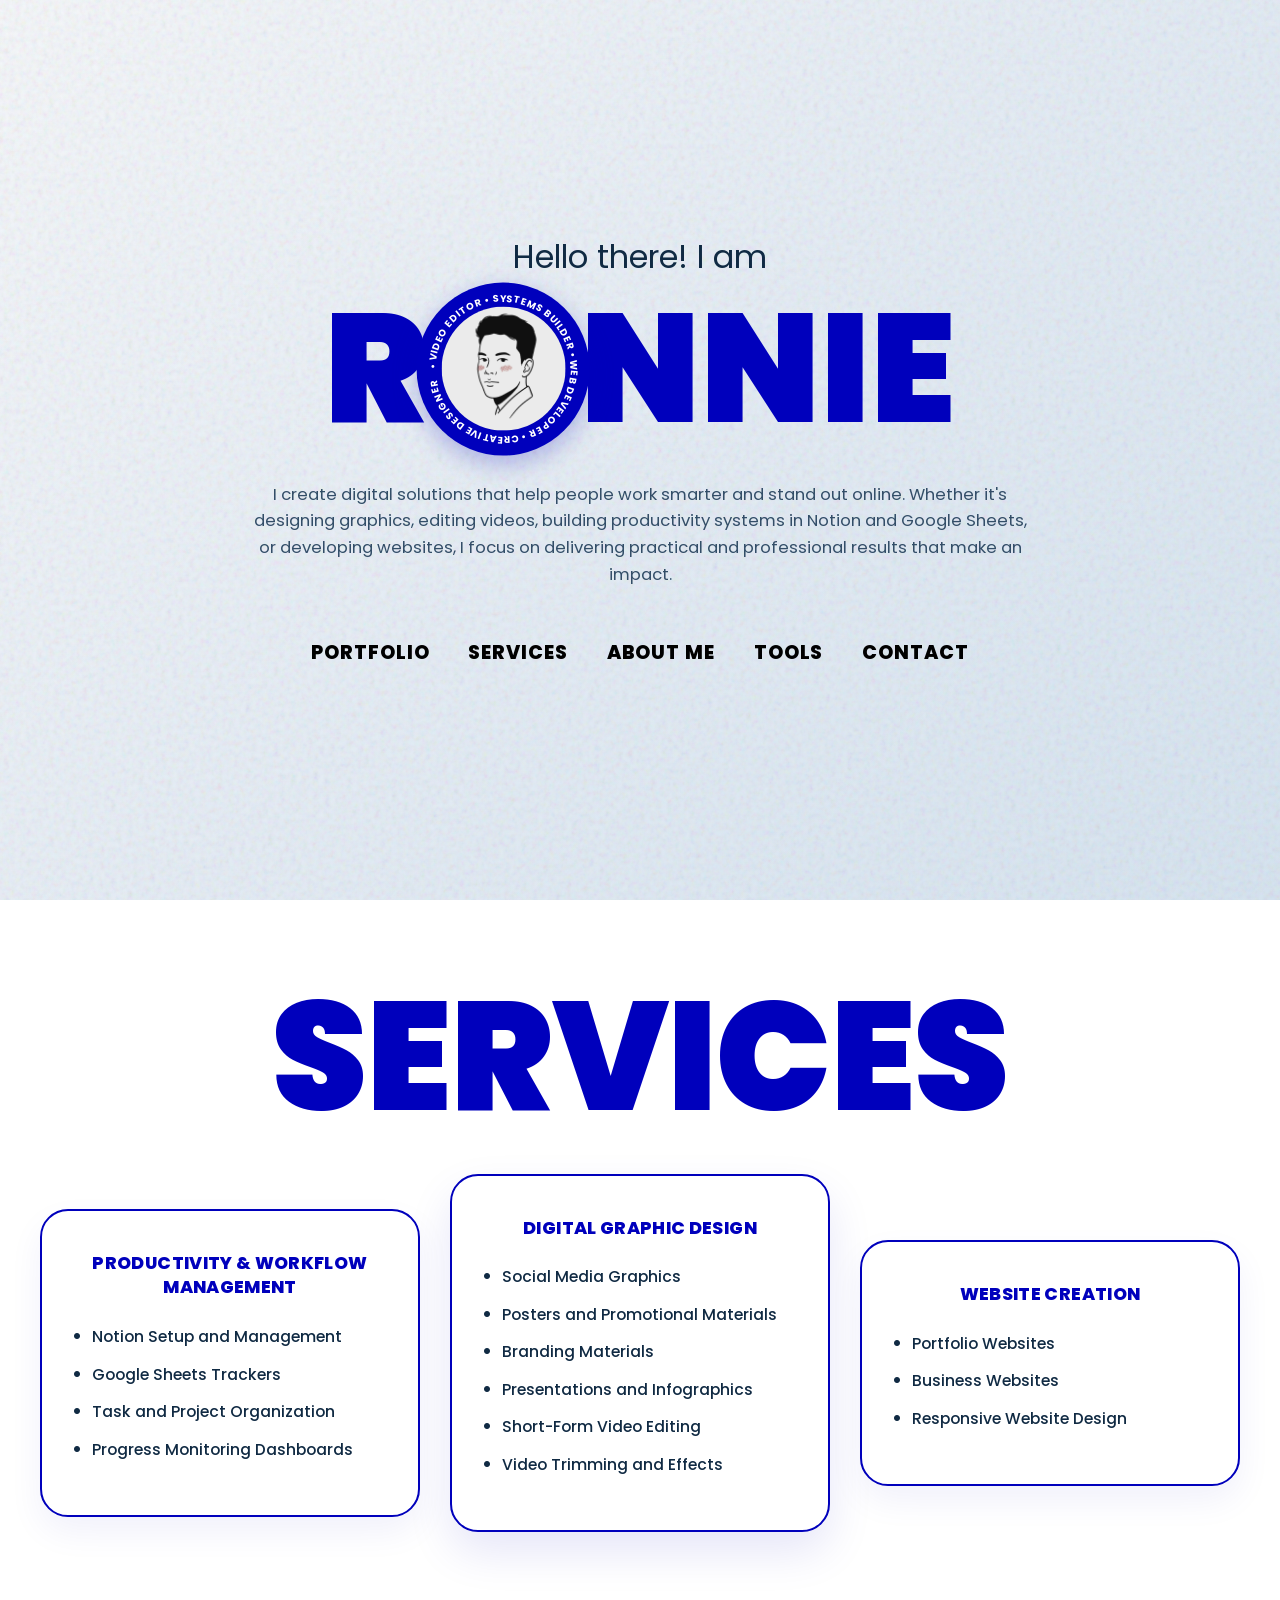
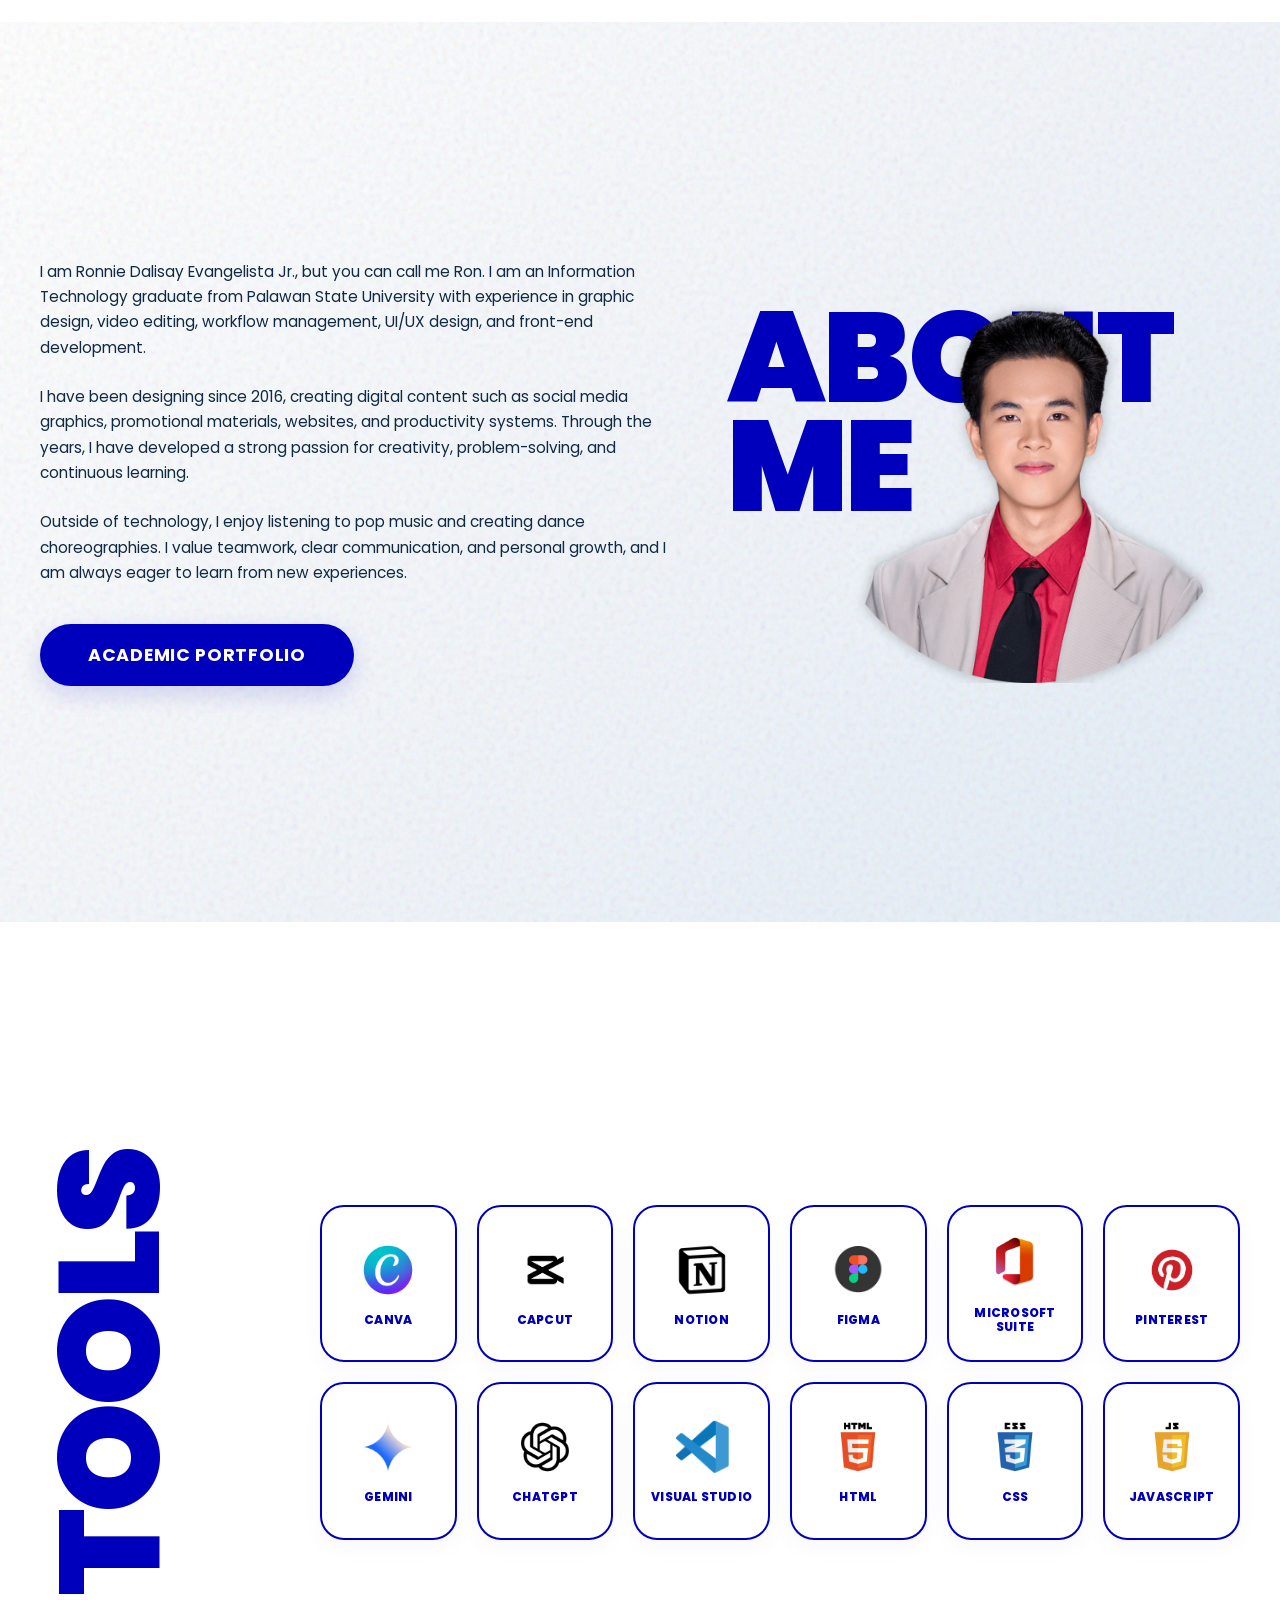
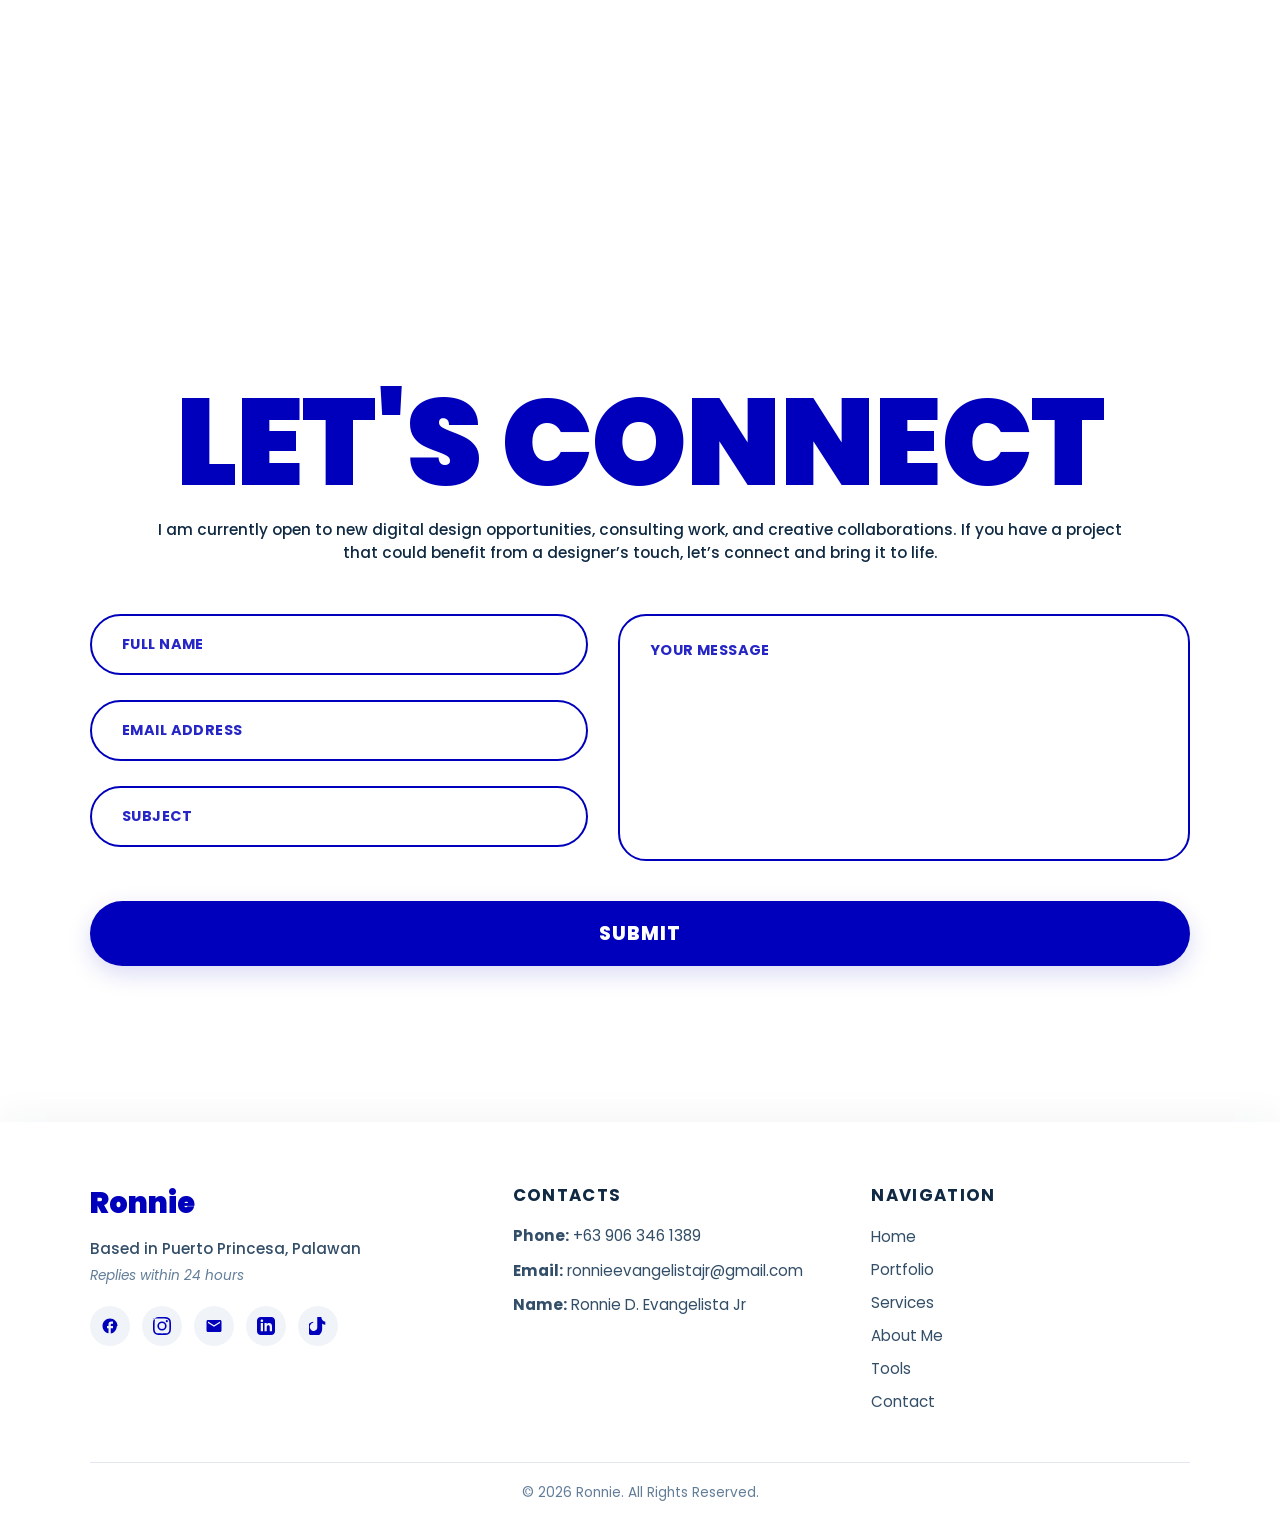
==== index.html @ 3a857ae4 "partial" ====
<!DOCTYPE html>
<html lang="en">
<head>
    <meta charset="UTF-8">
    <meta name="viewport" content="width=device-width, initial-scale=1.0">
    <title>Ronnie | Virtual Assistant & Developer Portfolio</title>
    <link rel="stylesheet" href="style.css">
    <link href="https://fonts.googleapis.com/css2?family=Poppins:wght@400;500;600;700;900&display=swap" rel="stylesheet">
</head>
<body>

    <header class="hero-container">
        <div class="texture-overlay"></div>
        <div class="hero-content">
            <p class="greeting">Hello there! I am</p>
            <div class="brand-name-wrapper">
                <h1 class="brand-text">
                    <span class="letter">R</span>
                    <span class="avatar-gap">
                        <div class="avatar-badge">
                            <div class="rotating-text-wrapper">
                                <svg viewBox="0 0 100 100" width="100%" height="100%">
                                    <path id="circlePath" d="M 50, 50 m -39, 0 a 39,39 0 1,1 78,0 a 39,39 0 1,1 -78,0" fill="transparent"/>
                                    <text fill="#ffffff" font-family="'Poppins', sans-serif" font-size="5.6" font-weight="700" letter-spacing="1.2">
                                        <textPath href="#circlePath" textLength="240">
                                            • VIDEO EDITOR • SYSTEMS BUILDER • WEB DEVELOPER • CREATIVE DESIGNER 
                                        </textPath>
                                    </text>
                                </svg>
                            </div>
                            <img src="your-photo.jpeg" alt="Ronnie" class="avatar-img">
                        </div>
                    </span>
                    <span class="letter">N</span>
                    <span class="letter">N</span>
                    <span class="letter">I</span>
                    <span class="letter">E</span>
                </h1>
            </div>

            <p class="bio-text">
                I create digital solutions that help people work smarter and stand out online. Whether it's designing graphics, editing videos, building productivity systems in Notion and Google Sheets, or developing websites, I focus on delivering practical and professional results that make an impact.
            </p>

            <nav class="nav-menu">
                <a href="#" class="nav-link">PORTFOLIO</a>
                <a href="#services" class="nav-link">SERVICES</a>
                <a href="#about" class="nav-link">ABOUT ME</a>
                <a href="#tools" class="nav-link">TOOLS</a>
                <a href="#contact" class="nav-link">CONTACT</a>
            </nav>
        </div>
    </header>

    <section id="services" class="services-section">
        <div class="services-container">
            <div class="services-header-wrapper">
                <h2 class="services-title-text">SERVICES</h2>
            </div>
            <div class="services-cards-container">
                <div class="services-card">
                    <h3 class="card-title">PRODUCTIVITY & WORKFLOW MANAGEMENT</h3>
                    <ul class="card-list">
                        <li>Notion Setup and Management</li>
                        <li>Google Sheets Trackers</li>
                        <li>Task and Project Organization</li>
                        <li>Progress Monitoring Dashboards</li>
                    </ul>
                </div>
                <div class="services-card highlight-card">
                    <h3 class="card-title">DIGITAL GRAPHIC DESIGN</h3>
                    <ul class="card-list">
                        <li>Social Media Graphics</li>
                        <li>Posters and Promotional Materials</li>
                        <li>Branding Materials</li>
                        <li>Presentations and Infographics</li>
                        <li>Short-Form Video Editing</li>
                        <li>Video Trimming and Effects</li>
                    </ul>
                </div>
                <div class="services-card">
                    <h3 class="card-title">WEBSITE CREATION</h3>
                    <ul class="card-list">
                        <li>Portfolio Websites</li>
                        <li>Business Websites</li>
                        <li>Responsive Website Design</li>
                    </ul>
                </div>
            </div>
        </div>
    </section>

    <section id="about" class="about-section">
        <div class="about-texture-overlay"></div>
        <div class="about-container">
            <div class="about-content-col">
                <p class="about-paragraph">
                    I am Ronnie Dalisay Evangelista Jr., but you can call me Ron. I am an Information Technology graduate from Palawan State University with experience in graphic design, video editing, workflow management, UI/UX design, and front-end development.
                </p>
                <p class="about-paragraph">
                    I have been designing since 2016, creating digital content such as social media graphics, promotional materials, websites, and productivity systems. Through the years, I have developed a strong passion for creativity, problem-solving, and continuous learning.
                </p>
                <p class="about-paragraph">
                    Outside of technology, I enjoy listening to pop music and creating dance choreographies. I value teamwork, clear communication, and personal growth, and I am always eager to learn from new experiences.
                </p>
                <a href="https://ron-site.netlify.app/" target="_blank" class="academic-portfolio-btn">
                    ACADEMIC PORTFOLIO
                </a>
            </div>
            <div class="about-visual-col">
                <div class="about-title-wrapper">
                    <h2 class="about-title-text">ABOUT<br>ME</h2>
                </div>
                <img src="ron.png" alt="Ronnie Dalisay" class="about-profile-img">
            </div>
        </div>
    </section>

    <section id="tools" class="tools-section">
        <div class="tools-container">
            <div class="tools-title-col">
                <h2 class="tools-title-text">TOOLS</h2>
            </div>
            <div class="tools-grid-col">
                <div class="tool-box">
                    <img src="logos/canva.png" alt="Canva" class="tool-logo">
                    <span class="tool-name">CANVA</span>
                </div>
                <div class="tool-box">
                    <img src="logos/capcut.png" alt="CapCut" class="tool-logo">
                    <span class="tool-name">CAPCUT</span>
                </div>
                <div class="tool-box">
                    <img src="logos/notion.png" alt="Notion" class="tool-logo">
                    <span class="tool-name">NOTION</span>
                </div>
                <div class="tool-box">
                    <img src="logos/figma.jpeg" alt="Figma" class="tool-logo">
                    <span class="tool-name">FIGMA</span>
                </div>
                <div class="tool-box">
                    <img src="logos/microsoft.png" alt="Microsoft Suite" class="tool-logo text-wrap">
                    <span class="tool-name">MICROSOFT SUITE</span>
                </div>
                <div class="tool-box">
                    <img src="logos/pinterest.png" alt="Pinterest" class="tool-logo">
                    <span class="tool-name">PINTEREST</span>
                </div>
                <div class="tool-box">
                    <img src="logos/gemini.png" alt="Gemini" class="tool-logo">
                    <span class="tool-name">GEMINI</span>
                </div>
                <div class="tool-box">
                    <img src="logos/chatgpt.png" alt="ChatGPT" class="tool-logo">
                    <span class="tool-name">CHATGPT</span>
                </div>
                <div class="tool-box">
                    <img src="logos/visualstudio.png" alt="Visual Studio" class="tool-logo text-wrap">
                    <span class="tool-name">VISUAL STUDIO</span>
                </div>
                <div class="tool-box">
                    <img src="logos/html.png" alt="HTML" class="tool-logo">
                    <span class="tool-name">HTML</span>
                </div>
                <div class="tool-box">
                    <img src="logos/css.png" alt="CSS" class="tool-logo">
                    <span class="tool-name">CSS</span>
                </div>
                <div class="tool-box">
                    <img src="logos/javascript.png" alt="JavaScript" class="tool-logo">
                    <span class="tool-name">JAVASCRIPT</span>
                </div>
            </div>
        </div>
    </section>

    <section id="contact" class="contact-section">
        <div class="contact-container">
            <div class="contact-header-wrapper">
                <h2 class="contact-title-text">LET'S CONNECT</h2>
            </div>
            <p class="contact-subtitle">
                I am currently open to new digital design opportunities, consulting work, and creative collaborations. If you have a project that could benefit from a designer’s touch, let’s connect and bring it to life.
            </p>

            <form id="portfolioContactForm" class="contact-form">
                <div class="form-grid-layout">
                    <div class="form-inputs-col">
                        <div class="input-field-wrapper">
                            <input type="text" id="formName" placeholder="FULL NAME" required>
                        </div>
                        <div class="input-field-wrapper">
                            <input type="email" id="formEmail" placeholder="EMAIL ADDRESS" required>
                        </div>
                        <div class="input-field-wrapper">
                            <input type="text" id="formSubject" placeholder="SUBJECT" required>
                        </div>
                    </div>
                    <div class="form-textarea-col">
                        <textarea id="formMessage" placeholder="YOUR MESSAGE" required></textarea>
                    </div>
                </div>
                <button type="submit" class="contact-submit-btn">SUBMIT</button>
            </form>
        </div>
    </section>

    <footer class="portfolio-footer">
        <div class="footer-container">
            <div class="footer-column footer-left">
                <h3>Ronnie</h3>
                <p class="footer-meta">Based in Puerto Princesa, Palawan</p>
                <p class="footer-status">Replies within 24 hours</p>
                
                <div class="social-icons">
                    <a href="https://www.facebook.com/share/1FPstF1sPQ/" target="_blank" class="social-link" aria-label="Facebook">
                        <svg viewBox="0 0 24 24"><path d="M22 12c0-5.52-4.48-10-10-10S2 6.48 2 12c0 4.84 3.44 8.87 8 9.8V15H8v-3h2V9.5C10 7.57 11.57 6 13.5 6H16v3h-2c-.55 0-1 .45-1 1v2h3v3h-3v6.95c4.56-.93 8-4.96 8-9.75z"/></svg>
                    </a>
                    <a href="https://www.instagram.com/yk.rxn?igsh=MWYzZmFsYjRnZzBhdg==" target="_blank" class="social-link" aria-label="Instagram">
                        <svg viewBox="0 0 24 24"><path d="M12 2.163c3.204 0 3.584.012 4.85.07 3.252.148 4.771 1.691 4.919 4.919.058 1.265.069 1.645.069 4.849 0 3.205-.012 3.584-.069 4.849-.149 3.225-1.664 4.771-4.919 4.919-1.266.058-1.644.07-4.85.07-3.204 0-3.584-.012-4.849-.07-3.26-.149-4.771-1.699-4.919-4.92-.058-1.265-.07-1.644-.07-4.849 0-3.204.013-3.583.07-4.849.149-3.227 1.664-4.771-4.919-4.919 1.266-.057 1.645-.069 4.849-.069zM12 0C8.741 0 8.333.014 7.053.072 2.695.272.273 2.69.073 7.051.014 8.333 0 8.741 0 12c0 3.259.014 3.668.072 4.948.2 4.358 2.618 6.78 6.98 6.98 1.281.058 1.689.072 4.948.072 3.259 0 3.668-.014 4.948-.072 4.354-.2 6.782-2.618 6.979-6.98.059-1.28.073-1.689.073-4.948 0-3.259-.014-3.667-.072-4.947-.196-4.354-2.617-6.78-6.979-6.98C15.668.014 15.259 0 12 0zm0 5.838a6.162 6.162 0 100 12.324 6.162 6.162 0 000-12.324zM12 16a4 4 0 110-8 4 4 0 010 8zm6.406-11.845a1.44 1.44 0 100 2.881 1.44 1.44 0 000-2.881z"/></svg>
                    </a>
                    <a href="mailto:ronnieevangelistajr@gmail.com" class="social-link" aria-label="Email">
                        <svg viewBox="0 0 24 24"><path d="M20 4H4c-1.1 0-1.99.9-1.99 2L2 18c0 1.1.9 2 2 2h16c1.1 0 2-.9 2-2V6c0-1.1-.9-2-2-2zm0 4l-8 5-8-5V6l8 5 8-5v2z"/></svg>
                    </a>
                    <a href="https://www.linkedin.com/in/ronnieevangelista?utm_source=share&utm_campaign=share_via&utm_content=profile&utm_medium=android_app" target="_blank" class="social-link" aria-label="LinkedIn">
                        <svg viewBox="0 0 24 24"><path d="M19 0h-14c-2.761 0-5 2.239-5 5v14c0 2.761 2.239 5 5 5h14c2.762 0 5-2.239 5-5v-14c0-2.761-2.238-5-5-5zm-11 19h-3v-11h3v11zm-1.5-12.268c-.966 0-1.75-.79-1.75-1.764s.784-1.764 1.75-1.764 1.75.79 1.75 1.764-.783 1.764-1.75 1.764zm13.5 12.268h-3v-5.604c0-3.368-4-3.113-4 0v5.604h-3v-11h3v1.765c1.396-2.586 7-2.777 7 2.476v6.759z"/></svg>
                    </a>
                    <a href="http://tiktok.com/@cm.ronnie" target="_blank" class="social-link" aria-label="TikTok">
                        <svg viewBox="0 0 24 24"><path d="M12.525.02c1.31-.02 2.61-.01 3.91-.02.08 1.53.63 3.02 1.59 4.23.95 1.15 2.27 1.95 3.72 2.26v3.89c-1.39-.08-2.74-.51-3.92-1.27-.1-.06-.18-.14-.3-.23v6.78c.01 1.75-.38 3.49-1.15 5.04-.77 1.54-1.92 2.85-3.35 3.77-1.44.92-3.1 1.45-4.8 1.53-1.7.08-3.41-.23-4.97-.91-1.56-.68-2.93-1.75-3.97-3.11-1.04-1.36-1.68-2.97-1.87-4.67-.2-1.7.07-3.43.78-5a9.8 9.8 0 0 1 2.76-3.86c1.35-1.11 2.97-1.85 4.69-2.14V7.52c-1 .2-1.94.67-2.71 1.37-.77.7-1.33 1.6-1.62 2.61-.29 1.01-.29 2.08-.01 3.09.28 1 .84 1.91 1.61 2.6.77.69 1.72 1.14 2.75 1.32.1.02.21.02.31.02 1.05.09 2.1-.2 2.98-.82.89-.62 1.55-1.51 1.88-2.53.11-.34.16-.7.16-1.06V0z"/></svg>
                    </a>
                </div>
            </div>

            <div class="footer-column footer-middle">
                <h4>CONTACTS</h4>
                <p class="contact-detail"><strong>Phone:</strong> +63 906 346 1389</p>
                <p class="contact-detail"><strong>Email:</strong> ronnieevangelistajr@gmail.com</p>
                <p class="contact-detail"><strong>Name:</strong> Ronnie D. Evangelista Jr</p>
            </div>

            <div class="footer-column footer-right">
                <h4>NAVIGATION</h4>
                <ul class="footer-nav-list">
                    <li><a href="#">Home</a></li>
                    <li><a href="#portfolio">Portfolio</a></li>
                    <li><a href="#services">Services</a></li>
                    <li><a href="#about">About Me</a></li>
                    <li><a href="#tools">Tools</a></li>
                    <li><a href="#contact">Contact</a></li>
                </ul>
            </div>
        </div>
        <div class="footer-bottom">
            <p>&copy; 2026 Ronnie. All Rights Reserved.</p>
        </div>
    </footer>

    <button id="scrollToTopBtn" class="scroll-to-top-btn" aria-label="Scroll to top">
        <svg viewBox="0 0 24 24">
            <path d="M7.41 15.41L12 10.83l4.59 4.58L18 14l-6-6-6 6z"/>
        </svg>
    </button>

    <script src="script.js"></script>
</body>
</html>
---- style.css ----
/* --- SCROLL TO TOP BUTTON STYLES --- */
.scroll-to-top-btn {
    position: fixed;
    bottom: 30px;
    right: 30px;
    width: 50px;
    height: 50px;
    background-color: #0000bc;
    border: none;
    border-radius: 50%;
    cursor: pointer;
    display: flex;
    justify-content: center;
    align-items: center;
    box-shadow: 0 4px 15px rgba(0, 0, 188, 0.3);
    z-index: 999; /* Stays reliably overlayed over all container sections */
    opacity: 0;
    visibility: hidden;
    transition: opacity 0.3s ease, visibility 0.3s ease, transform 0.2s ease, background-color 0.2s ease;
}

/* Class toggled active by JavaScript on scroll */
.scroll-to-top-btn.visible {
    opacity: 1;
    visibility: visible;
}

.scroll-to-top-btn svg {
    width: 28px;
    height: 28px;
    fill: #ffffff;
    transition: transform 0.2s ease;
}

.scroll-to-top-btn:hover {
    background-color: #00008b;
    transform: translateY(-4px);
}

.scroll-to-top-btn:hover svg {
    transform: translateY(-2px); /* Fun directional hover animation feedback */
}

/* Extra breakpoint protection for small mobile devices */
@media (max-width: 480px) {
    .scroll-to-top-btn {
        bottom: 20px;
        right: 20px;
        width: 44px;
        height: 44px;
    }
}


/* --- Global Resets --- */
* {
    margin: 0;
    padding: 0;
    box-sizing: border-box;
}

html {
    scroll-behavior: smooth;
}

body {
    font-family: 'Poppins', sans-serif;
    background-color: #ffffff;
    min-height: 100vh;
    display: flex;
    flex-direction: column;
    color: #102a43;
    overflow-x: hidden;
}

/* --- Hero Layout Section --- */
.hero-container {
    position: relative;
    width: 100%;
    min-height: 100vh;
    display: flex;
    justify-content: center;
    align-items: center;
    padding: 40px 24px;
    background: linear-gradient(135deg, #f5f7fa 0%, #e4ecf5 50%, #d5e3f0 100%);
}

.texture-overlay {
    position: absolute;
    top: 0;
    left: 0;
    width: 100%;
    height: 100%;
    z-index: 1;
    opacity: 0.18;
    pointer-events: none;
    background-image: url("data:image/svg+xml,%3Csvg viewBox='0 0 200 200' xmlns='http://www.w3.org/2000/svg'%3E%3Cfilter id='noiseFilter'%3E%3CfeTurbulence type='fractalNoise' baseFrequency='0.8' numOctaves='3' stitchTiles='stitch'/%3E%3C/filter%3E%3Crect width='100%25' height='100%25' filter='url(%23noiseFilter)'/%3E%3C/svg%3E");
}

.hero-content {
    position: relative;
    z-index: 2;
    max-width: 1200px;
    width: 100%;
    display: flex;
    flex-direction: column;
    align-items: center;
    text-align: center;
}

.greeting {
    font-size: clamp(1.4rem, 2.5vw, 2.2rem);
    font-weight: 400;
    margin-bottom: 5px;
    color: #102a43;
}

/* --- Brand Text Layout --- */
.brand-name-wrapper {
    width: 100%;
    margin: 10px 0;
}

.brand-text {
    display: flex;
    flex-wrap: wrap; 
    align-items: center;
    justify-content: center;
    font-size: clamp(3.5rem, 12vw, 11rem); 
    font-weight: 900;
    color: #0000bc;
    line-height: 0.95;
    text-transform: uppercase;
}

.avatar-gap {
    position: relative;
    display: inline-block;
    width: clamp(3.8rem, 11vw, 10rem);
    height: clamp(3.8rem, 11vw, 10rem);
    margin: 0 0.5vw;
}

.avatar-badge {
    position: absolute;
    top: 50%;
    left: 50%;
    transform: translate(-50%, -50%);
    width: clamp(4.5rem, 13.5vw, 12rem);
    height: clamp(4.5rem, 13.5vw, 12rem);
    border-radius: 50%;
    background-color: #0000bc;
    display: flex;
    justify-content: center;
    align-items: center;
    box-shadow: 0 8px 24px rgba(0, 0, 188, 0.25);
}

.avatar-img {
    width: 72%;
    height: 72%;
    border-radius: 50%;
    object-fit: cover;
    z-index: 1;
    background: #fff;
}

.rotating-text-wrapper {
    position: absolute;
    top: 0;
    left: 0;
    width: 100%;
    height: 100%;
    animation: rotateText 30s linear infinite;
    z-index: 5;
    pointer-events: none; 
}

@keyframes rotateText {
    0% { transform: rotate(0deg); }
    100% { transform: rotate(360deg); }
}

.bio-text {
    max-width: 800px;
    font-size: clamp(1rem, 1.3vw, 1.2rem);
    line-height: 1.6;
    color: #334e68;
    margin: 30px 0 50px 0;
    padding: 0 10px;
}

.nav-menu {
    display: flex;
    justify-content: center;
    gap: clamp(15px, 3vw, 40px);
    flex-wrap: wrap;
}

.nav-link {
    font-size: clamp(0.95rem, 1.5vw, 1.3rem);
    font-weight: 800;
    color: #000000;
    text-decoration: none;
    letter-spacing: 0.05em;
    transition: color 0.2s ease, transform 0.2s ease;
}

.nav-link:hover {
    color: #0000bc;
    transform: translateY(-2px);
}

/* --- SERVICES SECTION --- */
.services-section {
    width: 100%;
    background-color: #ffffff;
    display: flex;
    justify-content: center;
    align-items: center;
    padding: 80px 40px;
}

.services-container {
    max-width: 1200px;
    width: 100%;
    display: flex;
    flex-direction: column;
    align-items: center;
}

.services-header-wrapper {
    width: 100%;
    text-align: center;
    margin-bottom: 50px;
}

.services-title-text {
    font-size: clamp(3.5rem, 12vw, 11rem); 
    font-weight: 900;
    color: #0000bc;
    letter-spacing: -0.01em;
    line-height: 1;
    text-transform: uppercase;
}

.services-cards-container {
    width: 100%;
    display: grid;
    grid-template-columns: 1fr 1fr 1fr;
    gap: 30px;
    align-items: center;
}

.services-card {
    background: #ffffff;
    border: 2.5px solid #0000bc;
    border-radius: 28px;
    padding: 40px 30px;
    box-shadow: 0 15px 35px rgba(0, 0, 188, 0.06);
    transition: transform 0.3s ease, box-shadow 0.3s ease;
    height: fit-content;
}

.highlight-card {
    transform: translateY(-10px);
    box-shadow: 0 20px 45px rgba(0, 0, 188, 0.1);
}

.services-card:hover {
    transform: translateY(-15px);
    box-shadow: 0 25px 50px rgba(0, 0, 188, 0.15);
}

.card-title {
    font-size: 1.1rem;
    font-weight: 800;
    color: #0000bc;
    text-align: center;
    margin-bottom: 25px;
    line-height: 1.4;
    letter-spacing: 0.02em;
}

.card-list {
    list-style-type: none;
    padding-left: 0;
}

.card-list li {
    font-size: 0.98rem;
    font-weight: 500;
    color: #102a43;
    margin-bottom: 14px;
    position: relative;
    padding-left: 20px;
    line-height: 1.5;
}

.card-list li::before {
    content: "•";
    color: #102a43;
    font-weight: bold;
    font-size: 1.2rem;
    position: absolute;
    left: 0;
    top: -2px;
}

/* --- ABOUT ME SECTION --- */
.about-section {
    position: relative; 
    width: 100%;
    min-height: 100vh;
    background: linear-gradient(135deg, #ffffff 0%, #f0f4fa 60%, #e1ecf7 100%);
    display: flex;
    justify-content: center;
    align-items: center;
    padding: 100px 40px;
}

.about-texture-overlay {
    position: absolute;
    top: 0;
    left: 0;
    width: 100%;
    height: 100%;
    z-index: 1;
    opacity: 0.15;
    pointer-events: none;
    background-image: url("data:image/svg+xml,%3Csvg viewBox='0 0 200 200' xmlns='http://www.w3.org/2000/svg'%3E%3Cfilter id='noiseFilter'%3E%3CfeTurbulence type='fractalNoise' baseFrequency='0.75' numOctaves='3' stitchTiles='stitch'/%3E%3C/filter%3E%3Crect width='100%25' height='100%25' filter='url(%23noiseFilter)'/%3E%3C/svg%3E");
}

.about-container {
    position: relative;
    z-index: 2; 
    max-width: 1200px;
    width: 100%;
    display: grid;
    grid-template-columns: 1.1fr 0.9fr; 
    gap: 60px;
    align-items: center;
}

.about-content-col {
    display: flex;
    flex-direction: column;
    text-align: left;
}

.about-paragraph {
    font-size: clamp(0.95rem, 1.2vw, 1.05rem);
    font-weight: 400;
    line-height: 1.65;
    color: #102a43;
    margin-bottom: 24px;
}

.academic-portfolio-btn {
    display: inline-block;
    width: fit-content;
    background-color: #0000bc;
    color: #ffffff;
    text-decoration: none;
    font-size: 1.1rem;
    font-weight: 700;
    letter-spacing: 0.04em;
    padding: 18px 48px;
    border-radius: 50px;
    margin-top: 15px;
    transition: background-color 0.2s ease, transform 0.2s ease, box-shadow 0.2s ease;
    box-shadow: 0 8px 25px rgba(0, 0, 188, 0.15);
}

.academic-portfolio-btn:hover {
    background-color: #00008b;
    transform: translateY(-2px);
    box-shadow: 0 12px 30px rgba(0, 0, 188, 0.25);
}

.about-visual-col {
    position: relative;
    display: flex;
    justify-content: flex-end;
    align-items: center;
    width: 100%;
}

.about-title-wrapper {
    position: absolute;
    left: 0;
    top: 10%;
    z-index: 1;
    pointer-events: none;
}

.about-title-text {
    font-size: clamp(4rem, 10vw, 8.5rem);
    font-weight: 900;
    color: #0000bc;
    line-height: 0.85;
    text-transform: uppercase;
    letter-spacing: -0.02em;
    text-align: left;
}

.about-profile-img {
    width: 82%;
    height: auto;
    object-fit: cover;
    z-index: 2;
    position: relative;
}

/* --- TOOLS SECTION --- */
.tools-section {
    width: 100%;
    min-height: 100vh;
    background-color: #ffffff;
    display: flex;
    justify-content: center;
    align-items: center;
    padding: 100px 40px;
}

.tools-container {
    max-width: 1200px;
    width: 100%;
    display: grid;
    grid-template-columns: 0.4fr 1.6fr;
    gap: 50px;
    align-items: center;
}

.tools-title-col {
    display: flex;
    justify-content: flex-start;
}

.tools-title-text {
    font-size: clamp(4.5rem, 11vw, 9.5rem); 
    font-weight: 900;
    color: #0000bc;
    line-height: 1;
    text-transform: uppercase;
    letter-spacing: -0.03em;
    writing-mode: vertical-lr; 
    transform: rotate(180deg); 
}

.tools-grid-col {
    display: grid;
    grid-template-columns: repeat(6, 1fr); 
    gap: 20px;
}

.tool-box {
    background: #ffffff;
    border: 2.5px solid #0000bc;
    border-radius: 24px;
    aspect-ratio: 1 / 1.15; 
    display: flex;
    flex-direction: column;
    justify-content: center;
    align-items: center;
    padding: 15px 10px;
    transition: transform 0.25s ease, box-shadow 0.25s ease;
    box-shadow: 0 8px 24px rgba(0, 0, 188, 0.03);
}

.tool-box:hover {
    transform: translateY(-6px);
    box-shadow: 0 15px 35px rgba(0, 0, 188, 0.1);
}

.tool-logo {
    width: 48%;
    height: 48%;
    object-fit: contain;
    margin-bottom: 14px;
    transition: transform 0.2s ease;
}

.tool-box:hover .tool-logo {
    transform: scale(1.08);
}

.tool-name {
    font-size: 0.75rem;
    font-weight: 800;
    color: #0000bc;
    text-align: center;
    letter-spacing: 0.02em;
    line-height: 1.2;
    text-transform: uppercase;
}

/* --- CONTACT SECTION --- */
.contact-section {
    width: 100%;
    min-height: 100vh;
    background-color: #ffffff;
    display: flex;
    justify-content: center;
    align-items: center;
    padding: 100px 40px;
}

.contact-container {
    max-width: 1200px;
    width: 100%;
    display: flex;
    flex-direction: column;
    align-items: center;
}

.contact-header-wrapper {
    width: 100%;
    text-align: center;
    margin-bottom: 12px;
}

.contact-title-text {
    font-size: clamp(3.5rem, 9.5vw, 9rem); 
    font-weight: 900;
    color: #0000bc;
    letter-spacing: -0.01em;
    line-height: 1.05;
    text-transform: uppercase;
}

.contact-subtitle {
    max-width: 980px;
    font-size: clamp(0.95rem, 1.2vw, 1.1rem);
    font-weight: 500;
    line-height: 1.5;
    color: #102a43;
    text-align: center;
    margin-bottom: 50px;
}

.contact-form {
    width: 100%;
    max-width: 1100px;
}

.form-grid-layout {
    display: grid;
    grid-template-columns: 1fr 1.15fr;
    gap: 30px;
    width: 100%;
    margin-bottom: 40px;
}

.form-inputs-col {
    display: flex;
    flex-direction: column;
    gap: 25px;
}

.input-field-wrapper input {
    width: 100%;
    background: transparent;
    border: 2.5px solid #0000bc;
    border-radius: 40px; 
    padding: 18px 30px;
    font-family: 'Poppins', sans-serif;
    font-size: 0.9rem;
    font-weight: 700;
    color: #102a43;
    letter-spacing: 0.03em;
    outline: none;
    transition: box-shadow 0.25s ease;
}

.form-textarea-col textarea {
    width: 100%;
    height: 100%;
    min-height: 240px;
    background: transparent;
    border: 2.5px solid #0000bc;
    border-radius: 28px; 
    padding: 24px 30px;
    font-family: 'Poppins', sans-serif;
    font-size: 0.9rem;
    font-weight: 700;
    color: #102a43;
    letter-spacing: 0.03em;
    outline: none;
    resize: none;
    transition: box-shadow 0.25s ease;
}

.input-field-wrapper input:focus,
.form-textarea-col textarea:focus {
    box-shadow: 0 0 15px rgba(0, 0, 188, 0.12);
}

.input-field-wrapper input::placeholder,
.form-textarea-col textarea::placeholder {
    color: #0000bc;
    opacity: 0.85;
    font-weight: 700;
}

.contact-submit-btn {
    display: block;
    width: 100%;
    background-color: #0000bc;
    color: #ffffff;
    border: none;
    outline: none;
    font-family: 'Poppins', sans-serif;
    font-size: 1.2rem;
    font-weight: 800;
    letter-spacing: 0.05em;
    padding: 18px;
    border-radius: 50px; 
    cursor: pointer;
    transition: background-color 0.2s ease, transform 0.2s ease, box-shadow 0.2s ease;
    box-shadow: 0 8px 25px rgba(0, 0, 188, 0.15);
}

.contact-submit-btn:hover {
    background-color: #00008b;
    transform: translateY(-2px);
    box-shadow: 0 12px 30px rgba(0, 0, 188, 0.25);
}

/* --- Footer Elements --- */
.portfolio-footer {
    background-color: #ffffff;
    width: 100%;
    padding: 60px 24px 20px 24px;
    box-shadow: 0 -10px 30px rgba(16, 42, 67, 0.04);
    position: relative;
    z-index: 3; 
}

.footer-container {
    max-width: 1100px;
    margin: 0 auto;
    display: grid;
    grid-template-columns: 1.2fr 1fr 1fr; 
    gap: 40px;
}

.footer-column h3 {
    font-size: 1.8rem;
    font-weight: 900;
    color: #0000bc;
    margin-bottom: 12px;
}

.footer-column h4 {
    font-size: 1.05rem;
    font-weight: 700;
    letter-spacing: 0.08em;
    color: #102a43;
    margin-bottom: 16px;
}

.footer-meta {
    font-size: 0.95rem;
    font-weight: 500;
    color: #334e68;
    margin-bottom: 6px;
}

.footer-status {
    font-size: 0.85rem;
    color: #627d98;
    margin-bottom: 20px;
    font-style: italic;
}

.social-icons {
    display: flex;
    gap: 12px;
    flex-wrap: wrap;
}

.social-link {
    width: 40px;
    height: 40px;
    background-color: #f0f4f8;
    border-radius: 50%;
    display: flex;
    justify-content: center;
    align-items: center;
    transition: all 0.2s ease-in-out;
}

.social-link svg {
    width: 18px;
    height: 18px;
    fill: #0000bc;
    transition: fill 0.2s ease;
}

.social-link:hover {
    background-color: #0000bc;
    transform: translateY(-3px);
}

.social-link:hover svg {
    fill: #ffffff;
}

.contact-detail {
    font-size: 0.95rem;
    color: #334e68;
    line-height: 1.6;
    margin-bottom: 10px;
}

.footer-nav-list {
    list-style: none;
}

.footer-nav-list li {
    margin-bottom: 8px;
}

.footer-nav-list a {
    text-decoration: none;
    color: #334e68;
    font-size: 0.95rem;
    transition: color 0.2s ease;
}

.footer-nav-list a:hover {
    color: #0000bc;
}

.footer-bottom {
    max-width: 1100px;
    margin: 40px auto 0 auto;
    padding-top: 20px;
    border-top: 1px solid #e2e8f0;
    text-align: center;
    font-size: 0.85rem;
    color: #627d98;
}

/* --- Advanced Mobile Responsive Breakpoints --- */
@media (max-width: 1200px) {
    .tools-grid-col {
        grid-template-columns: repeat(4, 1fr); 
    }
}

@media (max-width: 992px) {
    .services-cards-container {
        grid-template-columns: 1fr; 
        gap: 30px;
        padding: 0 10px;
    }
    
    .highlight-card {
        transform: translateY(0); 
    }

    .services-card:hover {
        transform: translateY(-5px);
    }
    
    .services-section {
        padding: 60px 20px;
    }

    .services-header-wrapper {
        margin-bottom: 30px;
    }

    .about-container {
        grid-template-columns: 1fr;
        gap: 40px;
    }

    .about-content-col {
        order: 2; 
        text-align: center;
        align-items: center;
    }

    .about-visual-col {
        order: 1; 
        justify-content: center;
        margin-bottom: 20px;
    }

    .about-profile-img {
        width: 65%;
    }

    .about-title-wrapper {
        left: 10%;
        top: 0;
    }

    .tools-container {
        grid-template-columns: 1fr;
        gap: 30px;
    }

    .tools-title-col {
        justify-content: center;
    }

    .tools-title-text {
        writing-mode: horizontal-tb; 
        transform: rotate(0deg);
        text-align: center;
    }

    .tools-grid-col {
        grid-template-columns: repeat(3, 1fr); 
    }

    .form-grid-layout {
        grid-template-columns: 1fr;
        gap: 25px;
    }

    .form-textarea-col textarea {
        min-height: 200px;
    }

    .contact-section {
        padding: 60px 24px;
    }
}

@media (max-width: 868px) {
    .footer-container {
        grid-template-columns: 1fr;
        gap: 30px;
        text-align: center;
    }

    .social-icons {
        justify-content: center;
    }

    .hero-container {
        padding: 60px 16px;
    }
}

@media (max-width: 580px) {
    .tools-grid-col {
        grid-template-columns: repeat(2, 1fr); 
        gap: 15px;
    }
    
    .tool-box {
        padding: 20px 10px;
    }
}

@media (max-width: 480px) {
    .nav-menu {
        flex-direction: column;
        gap: 12px;
        width: 100%;
    }
    
    .nav-link {
        padding: 6px 0;
        border-bottom: 1px solid rgba(0, 0, 0, 0.04);
        width: 100%;
    }

    .services-card {
        padding: 30px 20px;
    }

    .about-profile-img {
        width: 85%;
    }

    .academic-portfolio-btn {
        width: 100%;
        text-align: center;
        padding: 16px 24px;
    }
}
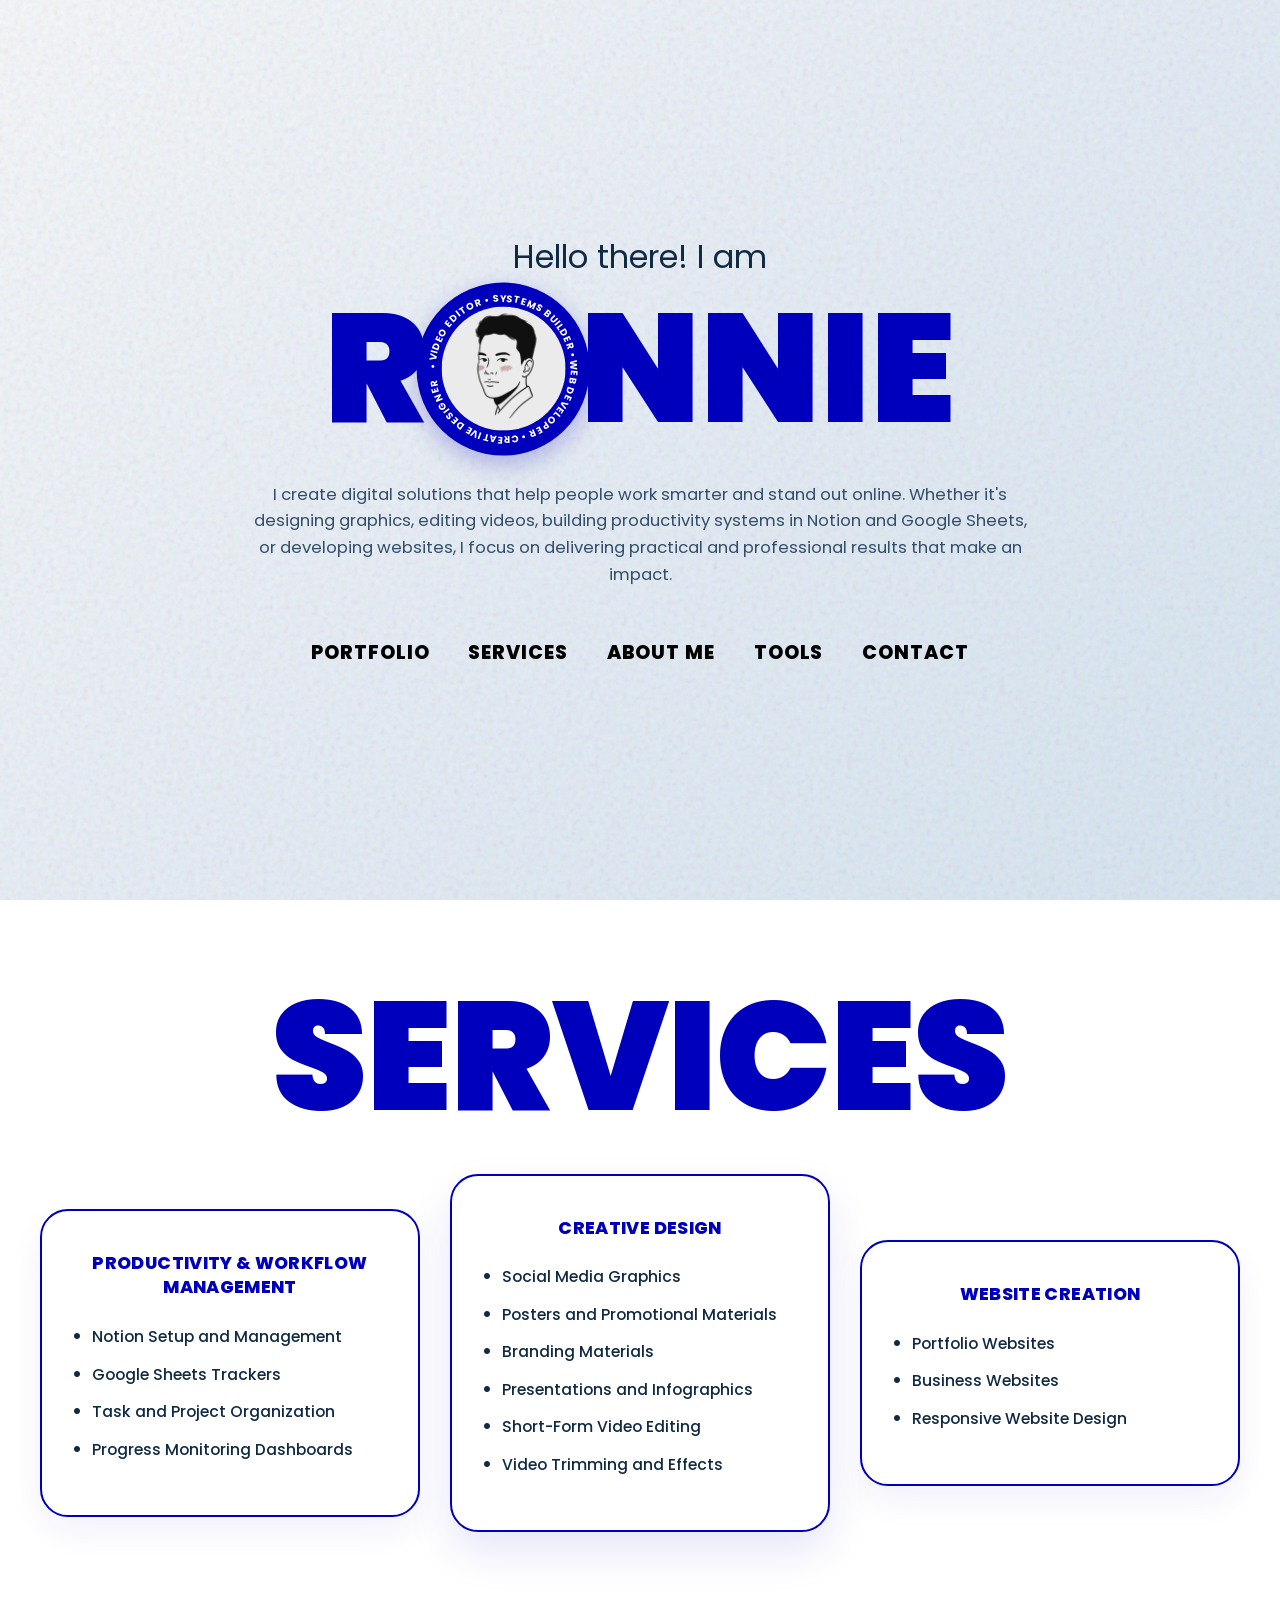
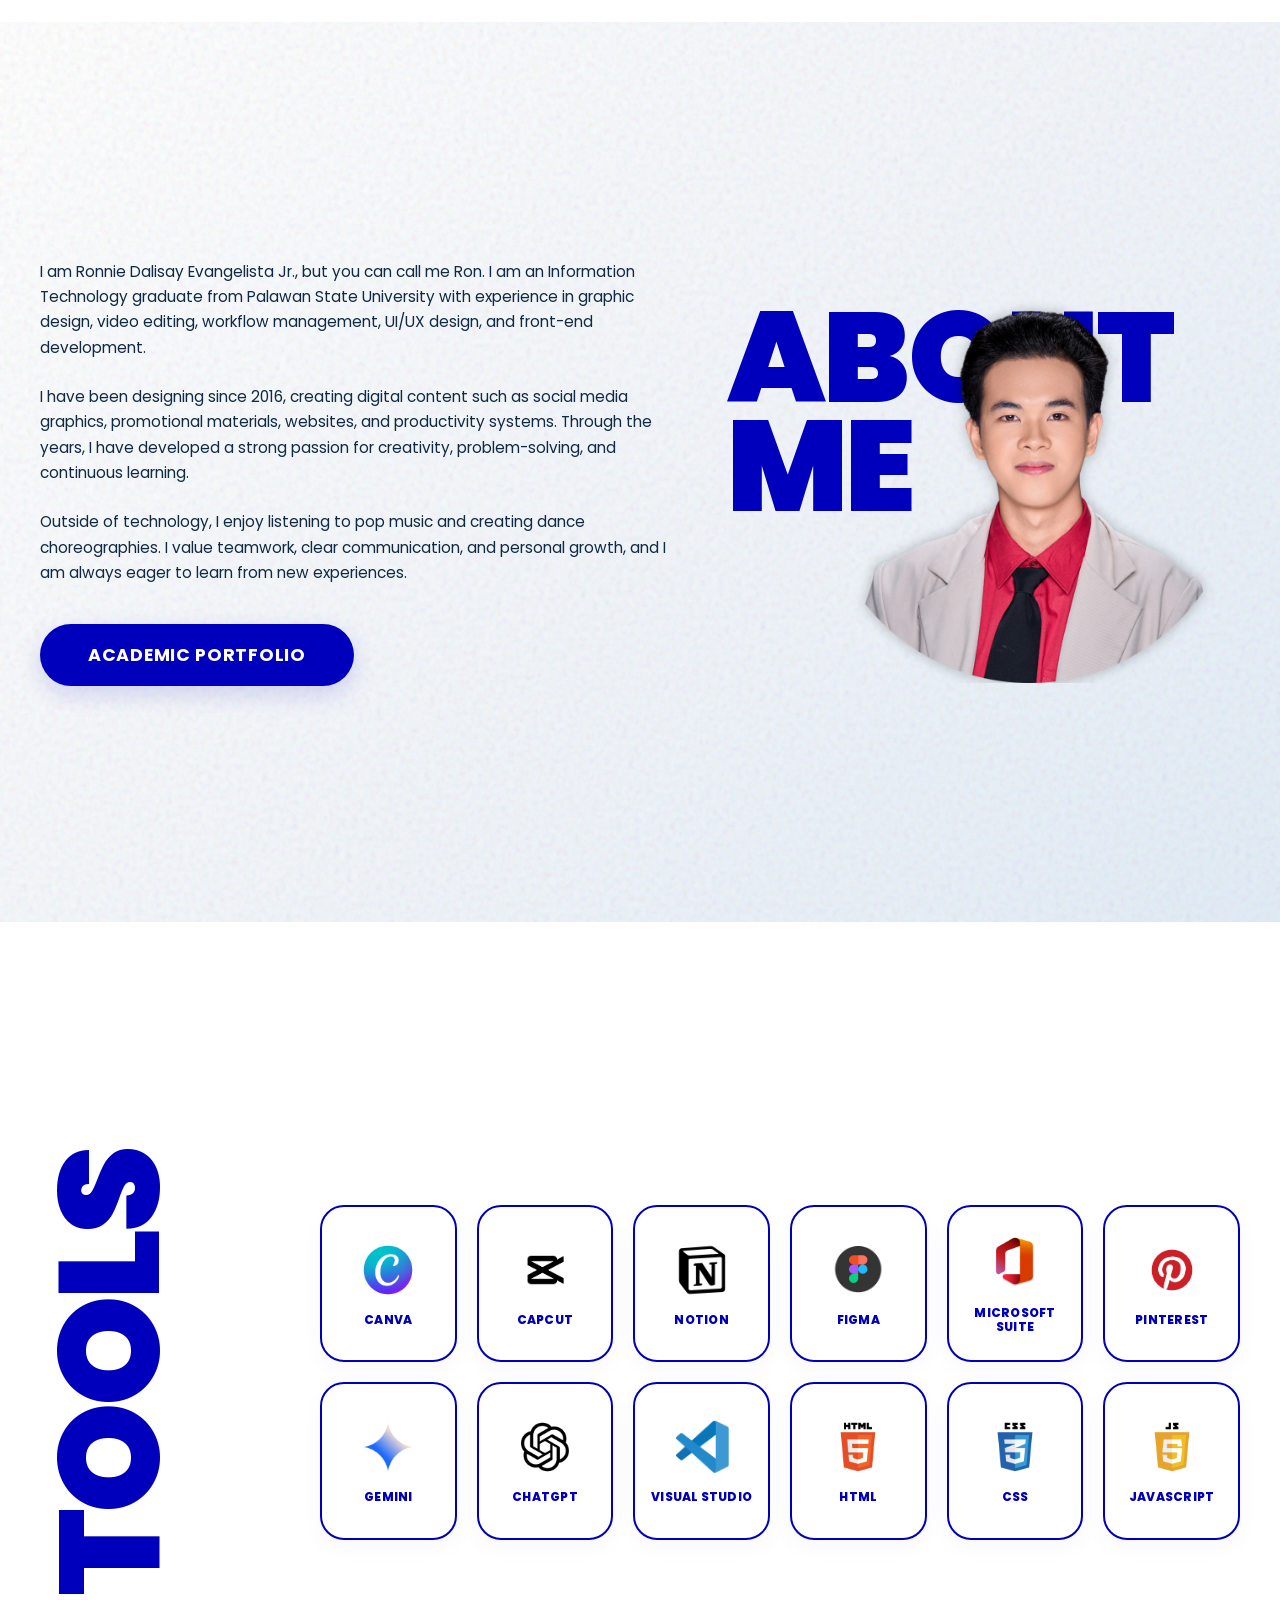
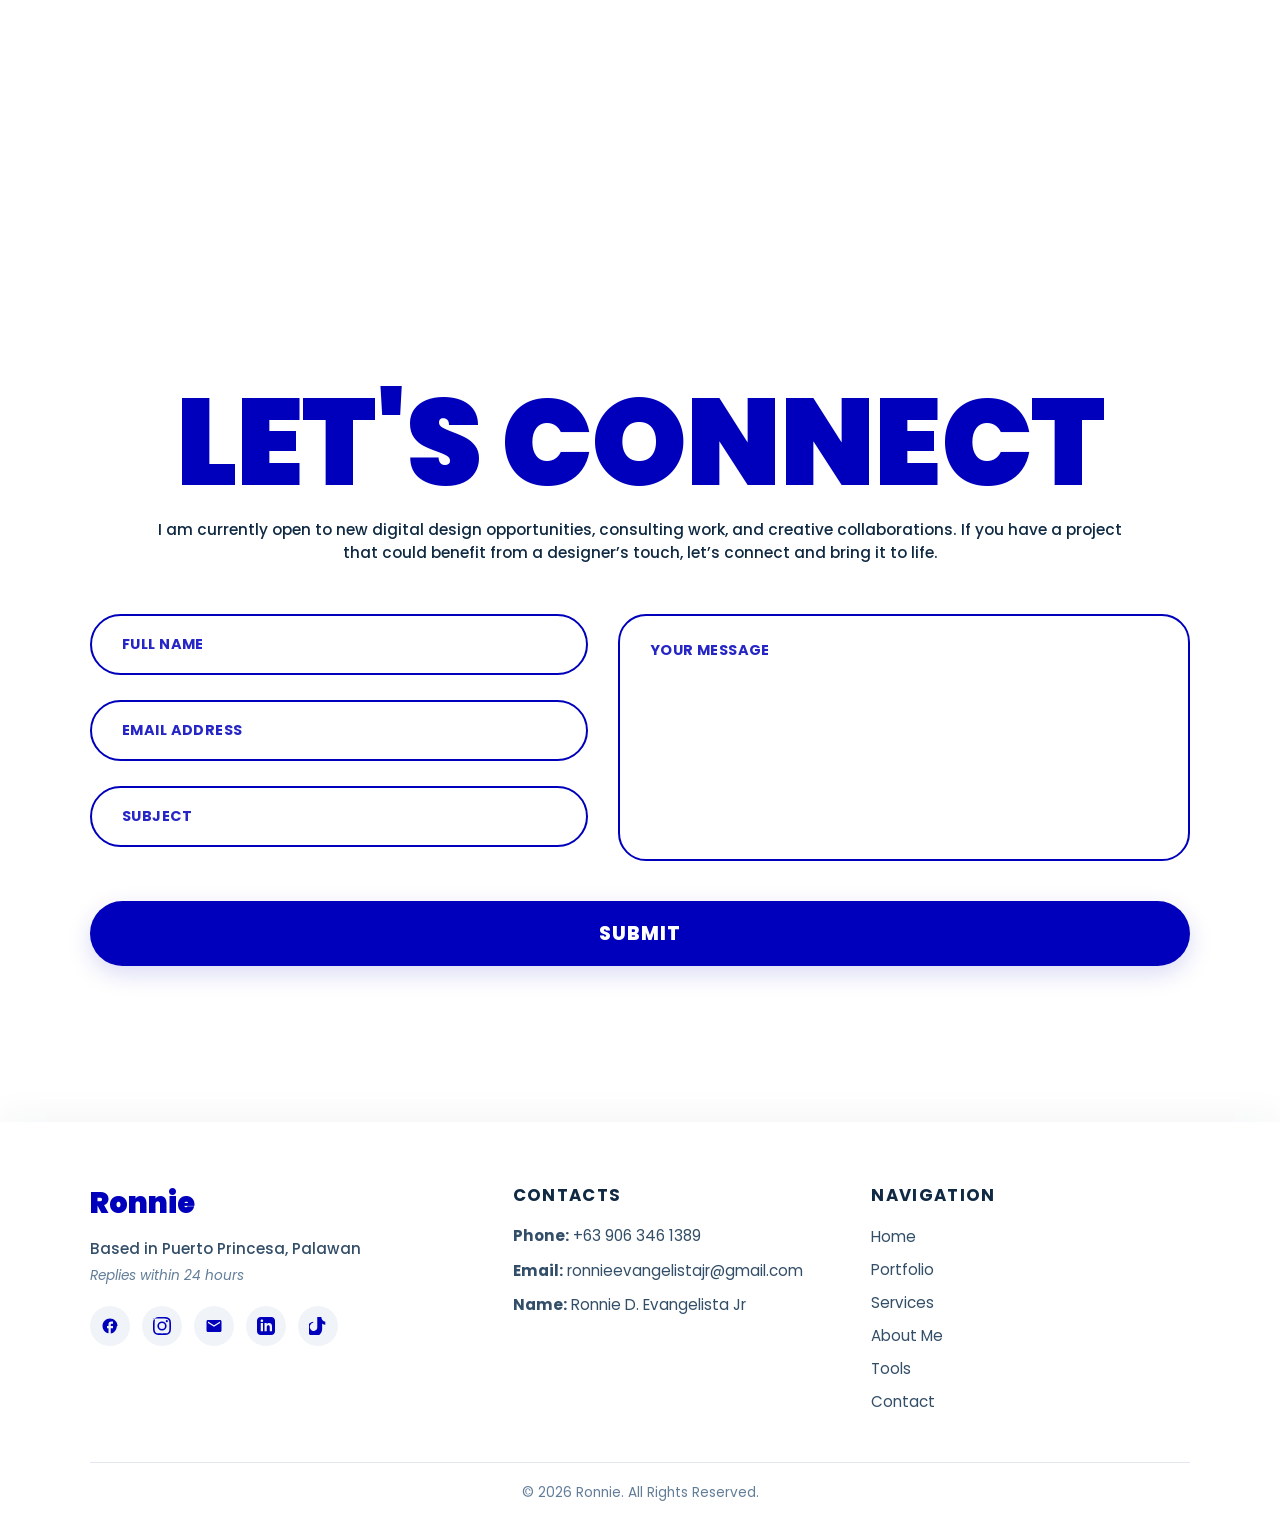
==== commit 588711fb: "partial 3" ====
--- a/index.html
+++ b/index.html
@@ -3,7 +3,7 @@
 <head>
     <meta charset="UTF-8">
     <meta name="viewport" content="width=device-width, initial-scale=1.0">
-    <title>Ronnie | Virtual Assistant & Developer Portfolio</title>
+    <title>Ronnie Evangelista Portfolio</title>
     <link rel="stylesheet" href="style.css">
     <link href="https://fonts.googleapis.com/css2?family=Poppins:wght@400;500;600;700;900&display=swap" rel="stylesheet">
 </head>
@@ -43,7 +43,7 @@
             </p>
 
             <nav class="nav-menu">
-                <a href="#" class="nav-link">PORTFOLIO</a>
+                <a href="portfolio.html" class="nav-link">PORTFOLIO</a>
                 <a href="#services" class="nav-link">SERVICES</a>
                 <a href="#about" class="nav-link">ABOUT ME</a>
                 <a href="#tools" class="nav-link">TOOLS</a>
@@ -68,7 +68,7 @@
                     </ul>
                 </div>
                 <div class="services-card highlight-card">
-                    <h3 class="card-title">DIGITAL GRAPHIC DESIGN</h3>
+                    <h3 class="card-title">CREATIVE DESIGN</h3>
                     <ul class="card-list">
                         <li>Social Media Graphics</li>
                         <li>Posters and Promotional Materials</li>
@@ -242,7 +242,7 @@
                 <h4>NAVIGATION</h4>
                 <ul class="footer-nav-list">
                     <li><a href="#">Home</a></li>
-                    <li><a href="#portfolio">Portfolio</a></li>
+                    <li><a href="portfolio.html">Portfolio</a></li>
                     <li><a href="#services">Services</a></li>
                     <li><a href="#about">About Me</a></li>
                     <li><a href="#tools">Tools</a></li>
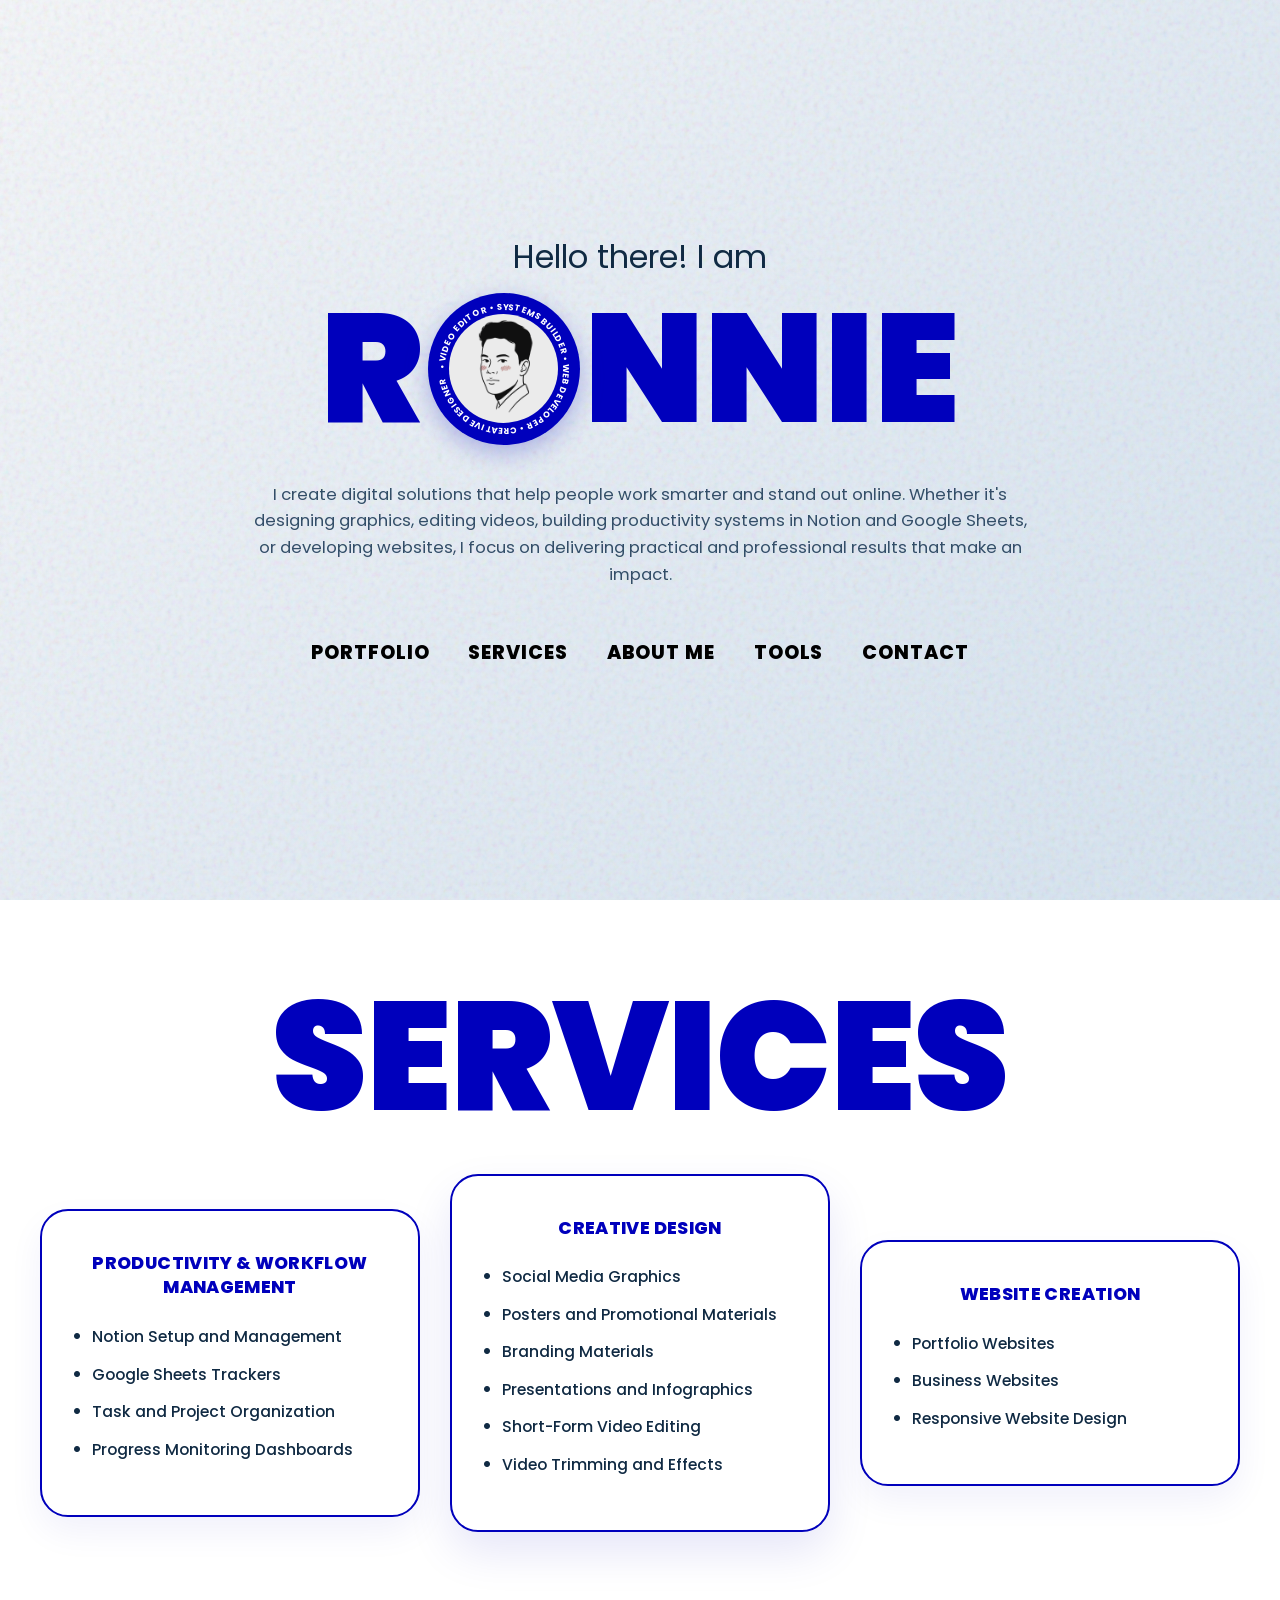
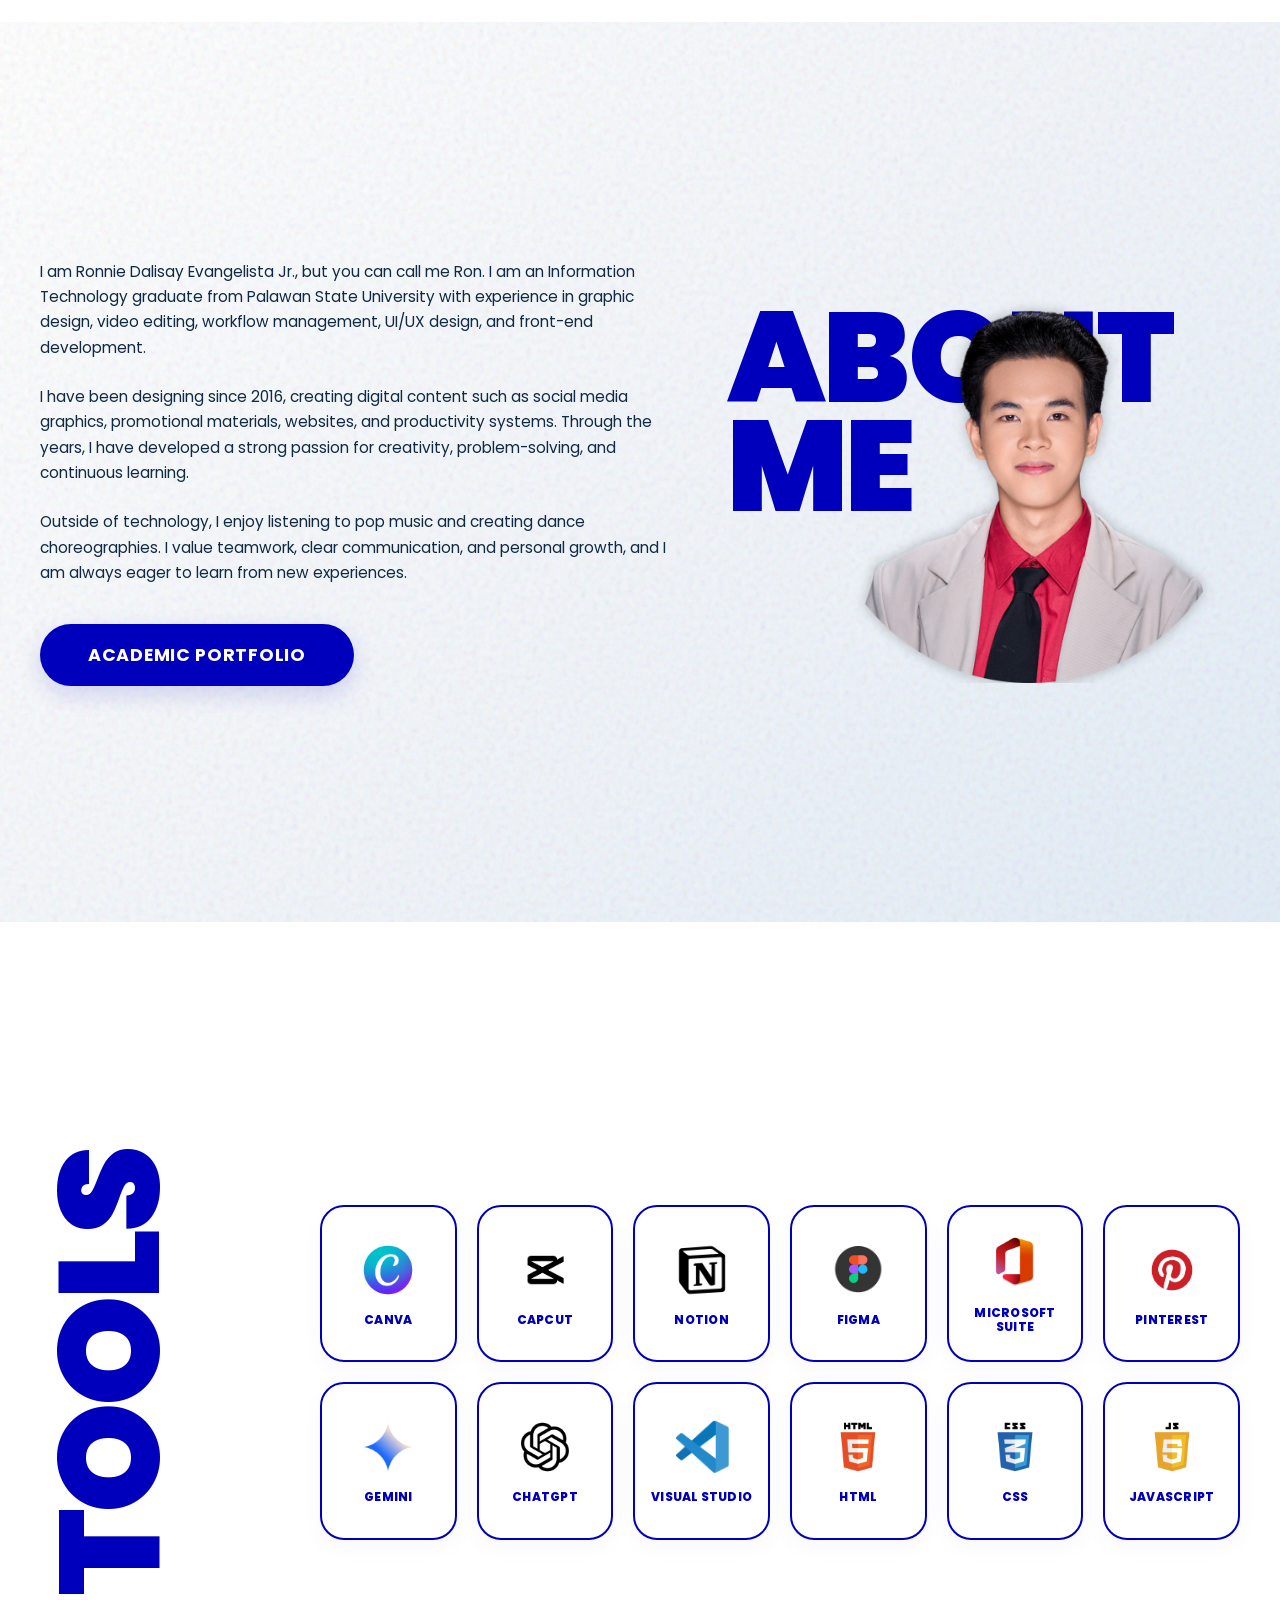
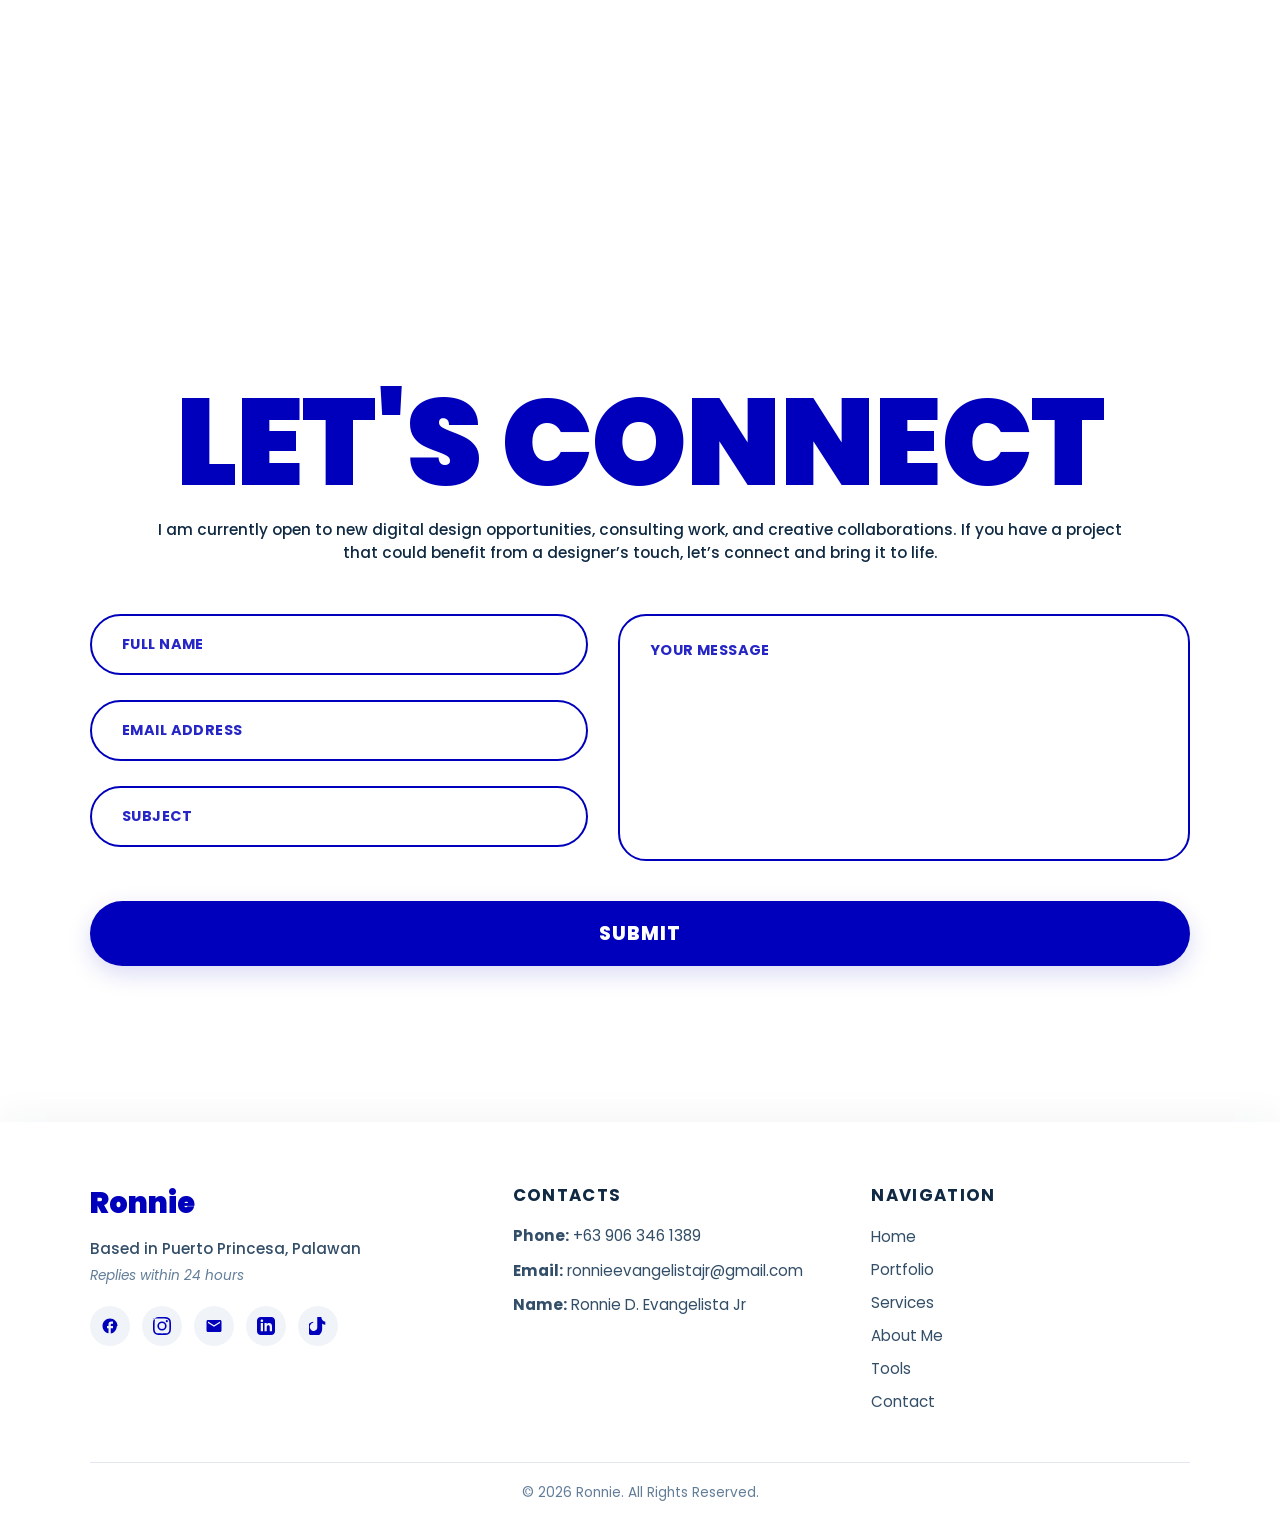
==== commit 01626b4e: "port 2" ====
--- a/index.html
+++ b/index.html
@@ -43,7 +43,7 @@
             </p>
 
             <nav class="nav-menu">
-                <a href="portfolio.html" class="nav-link">PORTFOLIO</a>
+                <a href="RONNIE EVANGELISTA PORTFOLIO.pdf" class="nav-link">PORTFOLIO</a>
                 <a href="#services" class="nav-link">SERVICES</a>
                 <a href="#about" class="nav-link">ABOUT ME</a>
                 <a href="#tools" class="nav-link">TOOLS</a>
@@ -242,7 +242,7 @@
                 <h4>NAVIGATION</h4>
                 <ul class="footer-nav-list">
                     <li><a href="#">Home</a></li>
-                    <li><a href="portfolio.html">Portfolio</a></li>
+                    <li><a href="RONNIE EVANGELISTA PORTFOLIO.pdf">Portfolio</a></li>
                     <li><a href="#services">Services</a></li>
                     <li><a href="#about">About Me</a></li>
                     <li><a href="#tools">Tools</a></li>
--- a/style.css
+++ b/style.css
@@ -136,9 +136,9 @@
 .avatar-gap {
     position: relative;
     display: inline-block;
-    width: clamp(3.8rem, 11vw, 10rem);
-    height: clamp(3.8rem, 11vw, 10rem);
-    margin: 0 0.5vw;
+    width: clamp(5.5rem, 18vw, 8.5rem);
+        height: clamp(5.5rem, 18vw, 8.5rem);
+        margin: 0 1vw;
 }
 
 .avatar-badge {
@@ -146,8 +146,8 @@
     top: 50%;
     left: 50%;
     transform: translate(-50%, -50%);
-    width: clamp(4.5rem, 13.5vw, 12rem);
-    height: clamp(4.5rem, 13.5vw, 12rem);
+    width: clamp(6.2rem, 20vw, 9.5rem);
+    height: clamp(6.2rem, 20vw, 9.5rem);
     border-radius: 50%;
     background-color: #0000bc;
     display: flex;
@@ -885,4 +885,18 @@
         text-align: center;
         padding: 16px 24px;
     }
+}
+
+@media (max-width: 480px) {
+    /* Targeted scaling block for ultra-small mobile displays */
+    .avatar-gap {
+        width: 5rem; 
+        height: 5rem;
+        margin: 0 1.5vw;
+    }
+
+    .avatar-badge {
+        width: 5.8rem;
+        height: 5.8rem;
+    }
 }
